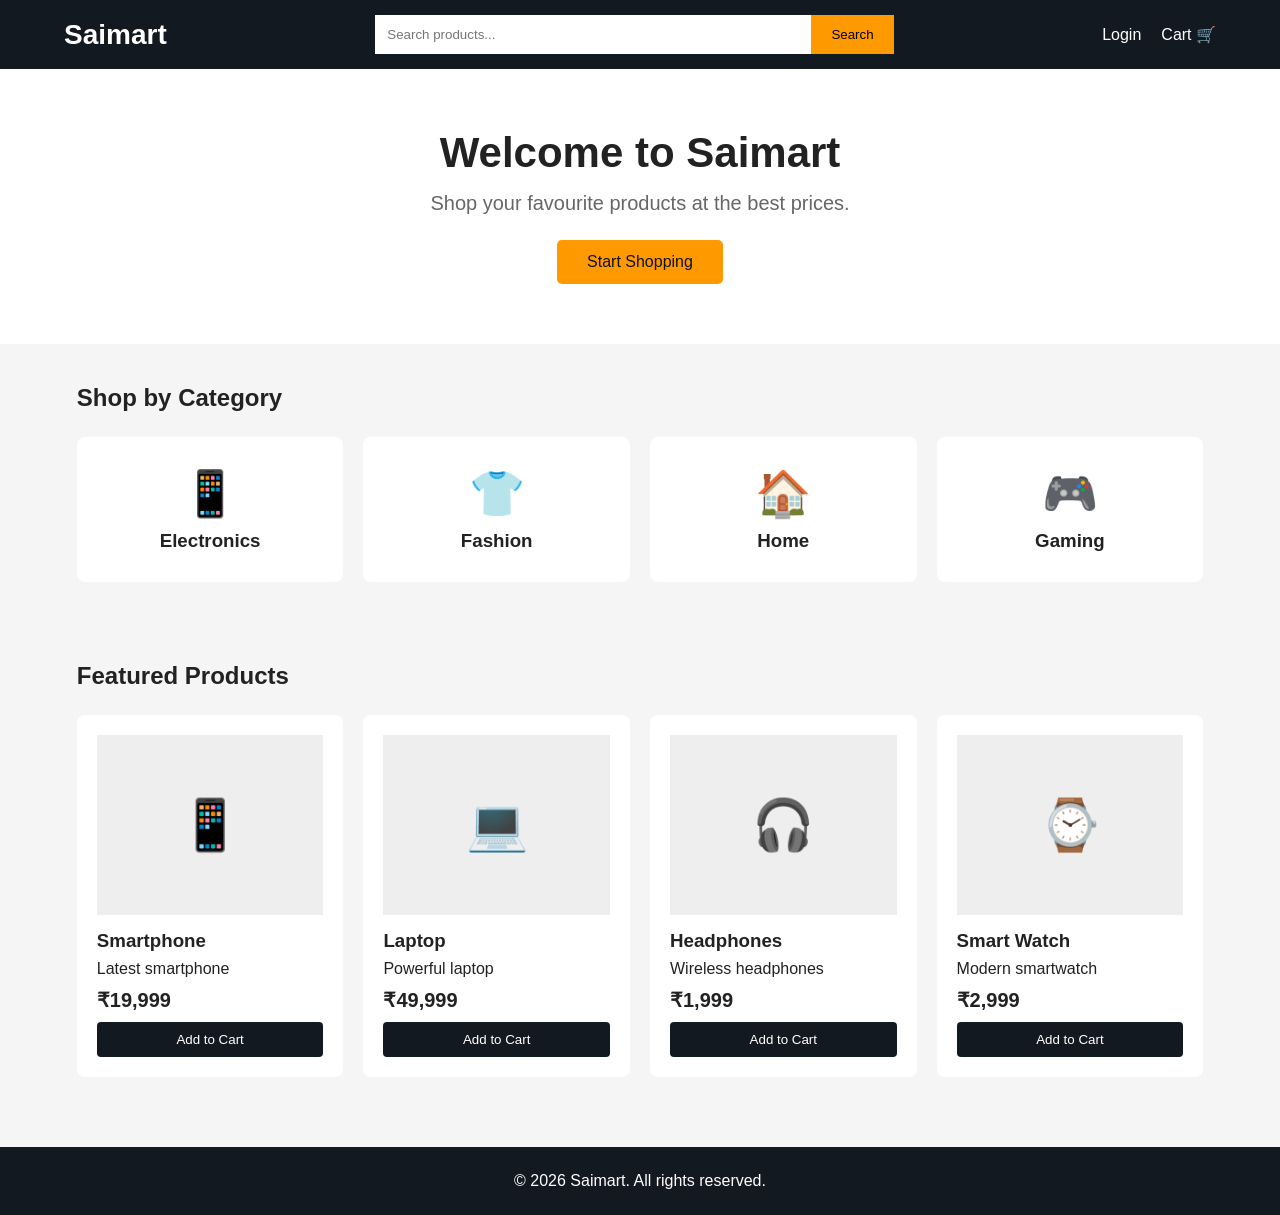
==== src/main/resources/templates/index.html @ 986db718 "Initial Saimart e-commerce project" ====
<!DOCTYPE html>
<html lang="en">
<head>
    <meta charset="UTF-8">
    <meta name="viewport" content="width=device-width, initial-scale=1.0">

    <title>Saimart - Online Shopping</title>

    <style>
        * {
            margin: 0;
            padding: 0;
            box-sizing: border-box;
            font-family: Arial, sans-serif;
        }

        body {
            background: #f5f5f5;
            color: #222;
        }

        /* Navbar */
        .navbar {
            background: #131921;
            color: white;
            padding: 15px 5%;
            display: flex;
            align-items: center;
            justify-content: space-between;
        }

        .logo {
            font-size: 28px;
            font-weight: bold;
        }

        .search {
            width: 45%;
            display: flex;
        }

        .search input {
            width: 100%;
            padding: 12px;
            border: none;
            outline: none;
        }

        .search button {
            padding: 12px 20px;
            border: none;
            cursor: pointer;
            background: #ff9900;
        }

        .nav-links {
            display: flex;
            gap: 20px;
            align-items: center;
        }

        .nav-links a {
            color: white;
            text-decoration: none;
        }

        /* Hero */
        .hero {
            background: white;
            padding: 60px 8%;
            text-align: center;
        }

        .hero h1 {
            font-size: 42px;
            margin-bottom: 15px;
        }

        .hero p {
            font-size: 20px;
            color: #666;
            margin-bottom: 25px;
        }

        .shop-btn {
            background: #ff9900;
            color: #111;
            padding: 13px 30px;
            border: none;
            border-radius: 5px;
            font-size: 16px;
            cursor: pointer;
        }

        /* Categories */
        .section {
            padding: 40px 6%;
        }

        .section h2 {
            margin-bottom: 25px;
        }

        .categories {
            display: grid;
            grid-template-columns: repeat(4, 1fr);
            gap: 20px;
        }

        .category {
            background: white;
            padding: 30px;
            text-align: center;
            border-radius: 8px;
            cursor: pointer;
        }

        .category:hover {
            transform: translateY(-3px);
        }

        .category h3 {
            margin-top: 10px;
        }

        /* Products */
        .products {
            display: grid;
            grid-template-columns: repeat(4, 1fr);
            gap: 20px;
        }

        .product {
            background: white;
            padding: 20px;
            border-radius: 8px;
        }

        .product-image {
            height: 180px;
            background: #eee;
            display: flex;
            align-items: center;
            justify-content: center;
            font-size: 50px;
            margin-bottom: 15px;
        }

        .product h3 {
            margin-bottom: 8px;
        }

        .price {
            font-size: 20px;
            font-weight: bold;
            margin: 10px 0;
        }

        .add-cart {
            width: 100%;
            padding: 10px;
            background: #131921;
            color: white;
            border: none;
            cursor: pointer;
            border-radius: 4px;
        }

        /* Footer */
        footer {
            background: #131921;
            color: white;
            text-align: center;
            padding: 25px;
            margin-top: 30px;
        }

        @media (max-width: 800px) {
            .categories,
            .products {
                grid-template-columns: repeat(2, 1fr);
            }

            .search {
                width: 35%;
            }
        }
    </style>
</head>

<body>

    <nav class="navbar">

        <div class="logo">
            Saimart
        </div>

        <div class="search">
            <input type="text" placeholder="Search products...">
            <button>Search</button>
        </div>

        <div class="nav-links">
            <a href="#">Login</a>
            <a href="#">Cart 🛒</a>
        </div>

    </nav>


    <section class="hero">

        <h1>Welcome to Saimart</h1>

        <p>
            Shop your favourite products at the best prices.
        </p>

        <button class="shop-btn">
            Start Shopping
        </button>

    </section>


    <section class="section">

        <h2>Shop by Category</h2>

        <div class="categories">

            <div class="category">
                <div style="font-size:45px;">📱</div>
                <h3>Electronics</h3>
            </div>

            <div class="category">
                <div style="font-size:45px;">👕</div>
                <h3>Fashion</h3>
            </div>

            <div class="category">
                <div style="font-size:45px;">🏠</div>
                <h3>Home</h3>
            </div>

            <div class="category">
                <div style="font-size:45px;">🎮</div>
                <h3>Gaming</h3>
            </div>

        </div>

    </section>


    <section class="section">

        <h2>Featured Products</h2>

        <div class="products">

            <div class="product">

                <div class="product-image">
                    📱
                </div>

                <h3>Smartphone</h3>

                <p>Latest smartphone</p>

                <div class="price">
                    ₹19,999
                </div>

                <button class="add-cart">
                    Add to Cart
                </button>

            </div>


            <div class="product">

                <div class="product-image">
                    💻
                </div>

                <h3>Laptop</h3>

                <p>Powerful laptop</p>

                <div class="price">
                    ₹49,999
                </div>

                <button class="add-cart">
                    Add to Cart
                </button>

            </div>


            <div class="product">

                <div class="product-image">
                    🎧
                </div>

                <h3>Headphones</h3>

                <p>Wireless headphones</p>

                <div class="price">
                    ₹1,999
                </div>

                <button class="add-cart">
                    Add to Cart
                </button>

            </div>


            <div class="product">

                <div class="product-image">
                    ⌚
                </div>

                <h3>Smart Watch</h3>

                <p>Modern smartwatch</p>

                <div class="price">
                    ₹2,999
                </div>

                <button class="add-cart">
                    Add to Cart
                </button>

            </div>

        </div>

    </section>


    <footer>

        <p>© 2026 Saimart. All rights reserved.</p>

    </footer>

</body>
</html>
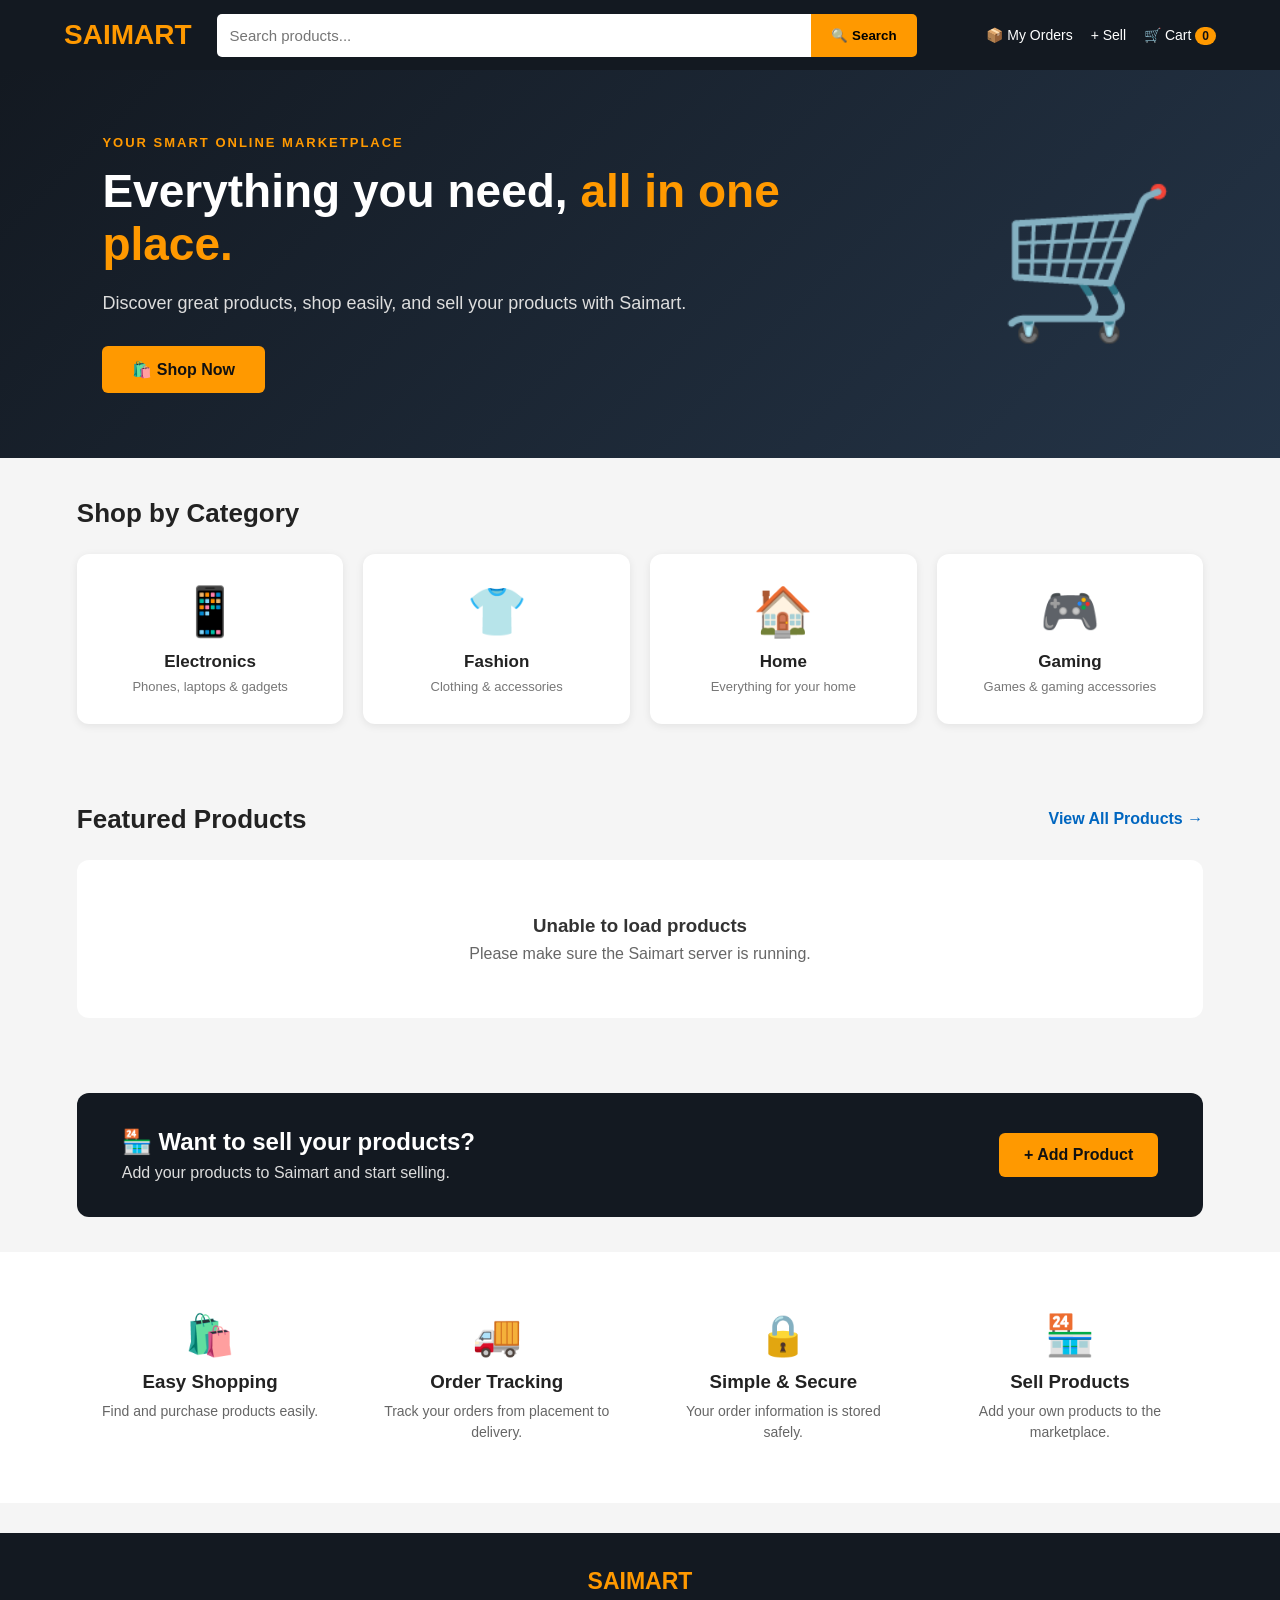
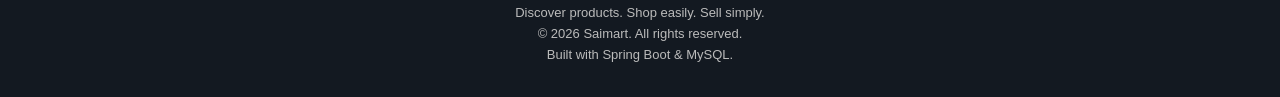
==== commit 49ad5545: "Complete Saimart ecommerce features" ====
--- a/src/main/resources/templates/index.html
+++ b/src/main/resources/templates/index.html
@@ -1,12 +1,15 @@
 <!DOCTYPE html>
 <html lang="en">
+
 <head>
+
     <meta charset="UTF-8">
     <meta name="viewport" content="width=device-width, initial-scale=1.0">
 
     <title>Saimart - Online Shopping</title>
 
     <style>
+
         * {
             margin: 0;
             padding: 0;
@@ -19,87 +22,187 @@
             color: #222;
         }
 
-        /* Navbar */
+
+        /* =========================
+           NAVBAR
+        ========================= */
+
         .navbar {
             background: #131921;
             color: white;
-            padding: 15px 5%;
+            min-height: 70px;
+            padding: 12px 5%;
+            display: flex;
+            align-items: center;
+            gap: 25px;
+        }
+
+        .logo {
+            font-size: 28px;
+            font-weight: bold;
+            color: #ff9900;
+            white-space: nowrap;
+        }
+
+        .search {
+            flex: 1;
+            display: flex;
+            max-width: 700px;
+        }
+
+        .search input {
+            flex: 1;
+            padding: 13px;
+            border: none;
+            outline: none;
+            font-size: 15px;
+            border-radius: 5px 0 0 5px;
+        }
+
+        .search button {
+            padding: 13px 20px;
+            border: none;
+            background: #ff9900;
+            cursor: pointer;
+            font-weight: bold;
+            border-radius: 0 5px 5px 0;
+        }
+
+        .search button:hover {
+            background: #e68a00;
+        }
+
+        .nav-links {
+            display: flex;
+            gap: 18px;
+            align-items: center;
+            margin-left: auto;
+        }
+
+        .nav-links a {
+            color: white;
+            text-decoration: none;
+            font-size: 14px;
+            white-space: nowrap;
+        }
+
+        .nav-links a:hover {
+            color: #ff9900;
+        }
+
+        .cart-count {
+            background: #ff9900;
+            color: #111;
+            border-radius: 20px;
+            padding: 2px 7px;
+            font-size: 12px;
+            font-weight: bold;
+        }
+
+
+        /* =========================
+           HERO
+        ========================= */
+
+        .hero {
+            background: linear-gradient(135deg, #131921, #243447);
+            color: white;
+            padding: 65px 8%;
+        }
+
+        .hero-content {
+            max-width: 1150px;
+            margin: auto;
+
             display: flex;
             align-items: center;
             justify-content: space-between;
-        }
-
-        .logo {
-            font-size: 28px;
+
+            gap: 40px;
+        }
+
+        .hero-text-content {
+            max-width: 680px;
+        }
+
+        .hero-small {
+            color: #ff9900;
+            font-size: 13px;
             font-weight: bold;
-        }
-
-        .search {
-            width: 45%;
-            display: flex;
-        }
-
-        .search input {
-            width: 100%;
-            padding: 12px;
-            border: none;
-            outline: none;
-        }
-
-        .search button {
-            padding: 12px 20px;
-            border: none;
-            cursor: pointer;
-            background: #ff9900;
-        }
-
-        .nav-links {
-            display: flex;
-            gap: 20px;
-            align-items: center;
-        }
-
-        .nav-links a {
-            color: white;
-            text-decoration: none;
-        }
-
-        /* Hero */
-        .hero {
-            background: white;
-            padding: 60px 8%;
-            text-align: center;
+            letter-spacing: 2px;
+            margin-bottom: 15px;
         }
 
         .hero h1 {
-            font-size: 42px;
-            margin-bottom: 15px;
-        }
-
-        .hero p {
-            font-size: 20px;
-            color: #666;
-            margin-bottom: 25px;
+            font-size: 46px;
+            line-height: 1.15;
+            margin-bottom: 18px;
+        }
+
+        .hero h1 span {
+            color: #ff9900;
+        }
+
+        .hero-description {
+            color: #ddd;
+            font-size: 18px;
+            line-height: 1.6;
+            margin-bottom: 28px;
         }
 
         .shop-btn {
             background: #ff9900;
             color: #111;
-            padding: 13px 30px;
+            padding: 14px 30px;
             border: none;
-            border-radius: 5px;
+            border-radius: 6px;
             font-size: 16px;
+            font-weight: bold;
             cursor: pointer;
         }
 
-        /* Categories */
+        .shop-btn:hover {
+            background: #e68a00;
+        }
+
+        .hero-icon {
+            font-size: 145px;
+        }
+
+
+        /* =========================
+           GENERAL SECTION
+        ========================= */
+
         .section {
             padding: 40px 6%;
         }
 
-        .section h2 {
+        .section-title {
+            display: flex;
+            justify-content: space-between;
+            align-items: center;
             margin-bottom: 25px;
         }
+
+        .section-title h2 {
+            font-size: 26px;
+        }
+
+        .section-title a {
+            color: #0066c0;
+            text-decoration: none;
+            font-weight: bold;
+        }
+
+        .section-title a:hover {
+            text-decoration: underline;
+        }
+
+
+        /* =========================
+           CATEGORIES
+        ========================= */
 
         .categories {
             display: grid;
@@ -109,251 +212,1380 @@
 
         .category {
             background: white;
-            padding: 30px;
+            padding: 30px 20px;
             text-align: center;
-            border-radius: 8px;
+            border-radius: 12px;
             cursor: pointer;
+
+            box-shadow: 0 2px 8px rgba(0,0,0,0.08);
+
+            transition: 0.2s;
         }
 
         .category:hover {
-            transform: translateY(-3px);
+            transform: translateY(-5px);
+            box-shadow: 0 6px 15px rgba(0,0,0,0.12);
+        }
+
+        .category-icon {
+            font-size: 48px;
+            margin-bottom: 12px;
         }
 
         .category h3 {
-            margin-top: 10px;
-        }
-
-        /* Products */
+            font-size: 17px;
+        }
+
+        .category p {
+            color: #777;
+            font-size: 13px;
+            margin-top: 7px;
+        }
+
+
+        /* =========================
+           PRODUCTS
+        ========================= */
+
         .products {
             display: grid;
             grid-template-columns: repeat(4, 1fr);
-            gap: 20px;
+            gap: 22px;
         }
 
         .product {
             background: white;
-            padding: 20px;
+            padding: 15px;
+            border-radius: 12px;
+
+            box-shadow: 0 2px 8px rgba(0,0,0,0.08);
+
+            transition: 0.2s;
+        }
+
+        .product:hover {
+            transform: translateY(-5px);
+            box-shadow: 0 6px 16px rgba(0,0,0,0.12);
+        }
+
+        .product-image {
+            width: 100%;
+            height: 190px;
+
+            background: #f0f0f0;
+
             border-radius: 8px;
-        }
-
-        .product-image {
-            height: 180px;
-            background: #eee;
+
             display: flex;
             align-items: center;
             justify-content: center;
-            font-size: 50px;
+
+            overflow: hidden;
+
             margin-bottom: 15px;
         }
 
+        .product-image img {
+            width: 100%;
+            height: 100%;
+            object-fit: cover;
+        }
+
+        .product-emoji {
+            font-size: 60px;
+        }
+
         .product h3 {
+            font-size: 18px;
             margin-bottom: 8px;
         }
 
+        .description {
+            color: #666;
+            font-size: 14px;
+
+            min-height: 40px;
+
+            line-height: 1.4;
+        }
+
         .price {
-            font-size: 20px;
+            font-size: 21px;
             font-weight: bold;
-            margin: 10px 0;
-        }
-
-        .add-cart {
-            width: 100%;
-            padding: 10px;
+
+            margin: 12px 0;
+        }
+
+        .stock {
+            color: #16821b;
+            font-size: 13px;
+            margin-bottom: 10px;
+        }
+
+        .out-stock {
+            color: #c62828;
+        }
+
+
+        /* PRODUCT BUTTONS */
+
+        .product-buttons {
+            display: flex;
+            gap: 8px;
+        }
+
+        .view-product {
+            flex: 1;
+
+            padding: 11px;
+
+            background: white;
+            color: #131921;
+
+            border: 1px solid #131921;
+
+            cursor: pointer;
+
+            border-radius: 5px;
+
+            font-weight: bold;
+        }
+
+        .view-product:hover {
             background: #131921;
             color: white;
+        }
+
+        .add-cart {
+            flex: 1;
+
+            padding: 11px;
+
+            background: #131921;
+            color: white;
+
             border: none;
+
             cursor: pointer;
-            border-radius: 4px;
-        }
-
-        /* Footer */
+
+            border-radius: 5px;
+
+            font-weight: bold;
+        }
+
+        .add-cart:hover {
+            background: #ff9900;
+            color: #111;
+        }
+
+        .add-cart:disabled {
+            background: #aaa;
+            color: white;
+            cursor: not-allowed;
+        }
+
+
+        /* =========================
+           EMPTY / LOADING
+        ========================= */
+
+        .empty {
+            text-align: center;
+
+            padding: 55px;
+
+            background: white;
+
+            border-radius: 12px;
+
+            color: #666;
+
+            grid-column: 1 / -1;
+        }
+
+        .empty h3 {
+            margin-bottom: 8px;
+            color: #333;
+        }
+
+
+        /* =========================
+           FEATURES
+        ========================= */
+
+        .features-section {
+            padding: 40px 6%;
+
+            display: grid;
+            grid-template-columns: repeat(4, 1fr);
+
+            gap: 20px;
+
+            background: white;
+
+            margin-top: 10px;
+        }
+
+        .feature {
+            text-align: center;
+            padding: 20px 15px;
+        }
+
+        .feature-icon {
+            font-size: 40px;
+            margin-bottom: 12px;
+        }
+
+        .feature h3 {
+            margin-bottom: 8px;
+        }
+
+        .feature p {
+            color: #666;
+            font-size: 14px;
+            line-height: 1.5;
+        }
+
+
+        /* =========================
+           SELL BANNER
+        ========================= */
+
+        .sell-banner {
+            margin: 35px 6%;
+
+            background: #131921;
+
+            color: white;
+
+            border-radius: 12px;
+
+            padding: 35px 45px;
+
+            display: flex;
+
+            align-items: center;
+
+            justify-content: space-between;
+
+            gap: 20px;
+        }
+
+        .sell-banner h2 {
+            margin-bottom: 8px;
+        }
+
+        .sell-banner p {
+            color: #ddd;
+        }
+
+        .sell-button {
+            background: #ff9900;
+
+            color: #111;
+
+            text-decoration: none;
+
+            padding: 13px 25px;
+
+            border-radius: 6px;
+
+            font-weight: bold;
+
+            white-space: nowrap;
+        }
+
+        .sell-button:hover {
+            background: #e68a00;
+        }
+
+
+        /* =========================
+           FOOTER
+        ========================= */
+
         footer {
             background: #131921;
+
             color: white;
+
             text-align: center;
-            padding: 25px;
+
+            padding: 35px;
+
             margin-top: 30px;
         }
 
-        @media (max-width: 800px) {
+        footer .footer-logo {
+            color: #ff9900;
+
+            font-size: 23px;
+
+            font-weight: bold;
+
+            margin-bottom: 10px;
+        }
+
+        footer p {
+            color: #bbb;
+
+            font-size: 13px;
+
+            margin-top: 6px;
+        }
+
+
+        /* =========================
+           RESPONSIVE
+        ========================= */
+
+        @media (max-width: 1000px) {
+
+            .navbar {
+                flex-wrap: wrap;
+            }
+
+            .search {
+                order: 3;
+
+                flex-basis: 100%;
+
+                max-width: none;
+            }
+
             .categories,
             .products {
                 grid-template-columns: repeat(2, 1fr);
             }
 
-            .search {
-                width: 35%;
-            }
-        }
+            .features-section {
+                grid-template-columns: repeat(2, 1fr);
+            }
+
+            .hero-content {
+                text-align: center;
+                flex-direction: column;
+            }
+
+            .hero-text-content {
+                max-width: 800px;
+            }
+
+        }
+
+
+        @media (max-width: 600px) {
+
+            .navbar {
+                padding: 12px 4%;
+            }
+
+            .logo {
+                font-size: 24px;
+            }
+
+            .nav-links {
+                width: 100%;
+
+                justify-content: center;
+
+                gap: 12px;
+            }
+
+            .nav-links a {
+                font-size: 12px;
+            }
+
+            .hero {
+                padding: 45px 6%;
+            }
+
+            .hero h1 {
+                font-size: 32px;
+            }
+
+            .hero-description {
+                font-size: 15px;
+            }
+
+            .hero-icon {
+                font-size: 80px;
+            }
+
+            .categories,
+            .products,
+            .features-section {
+                grid-template-columns: 1fr;
+            }
+
+            .product-buttons {
+                flex-direction: column;
+            }
+
+            .sell-banner {
+                margin: 25px 4%;
+
+                padding: 28px 20px;
+
+                flex-direction: column;
+
+                text-align: center;
+            }
+
+        }
+
     </style>
+
 </head>
 
+
 <body>
 
+
+    <!-- =========================
+         NAVBAR
+    ========================== -->
+
     <nav class="navbar">
 
+
         <div class="logo">
-            Saimart
+            SAIMART
         </div>
 
+
         <div class="search">
-            <input type="text" placeholder="Search products...">
-            <button>Search</button>
+
+            <input
+                type="text"
+                id="searchInput"
+                placeholder="Search products..."
+            >
+
+            <button onclick="searchProducts()">
+                🔍 Search
+            </button>
+
         </div>
 
+
         <div class="nav-links">
-            <a href="#">Login</a>
-            <a href="#">Cart 🛒</a>
+
+            <a href="/orders">
+                📦 My Orders
+            </a>
+
+            <a href="/add-product">
+                + Sell
+            </a>
+
+            <a href="/cart">
+                🛒 Cart
+                <span
+                    class="cart-count"
+                    id="cartCount">
+                    0
+                </span>
+            </a>
+
         </div>
 
+
     </nav>
 
 
+
+    <!-- =========================
+         HERO
+    ========================== -->
+
     <section class="hero">
 
-        <h1>Welcome to Saimart</h1>
-
-        <p>
-            Shop your favourite products at the best prices.
-        </p>
-
-        <button class="shop-btn">
-            Start Shopping
-        </button>
+        <div class="hero-content">
+
+
+            <div class="hero-text-content">
+
+                <p class="hero-small">
+                    YOUR SMART ONLINE MARKETPLACE
+                </p>
+
+
+                <h1>
+
+                    Everything you need,
+                    <span>
+                        all in one place.
+                    </span>
+
+                </h1>
+
+
+                <p class="hero-description">
+
+                    Discover great products, shop easily,
+                    and sell your products with Saimart.
+
+                </p>
+
+
+                <button
+                    class="shop-btn"
+                    onclick="scrollToProducts()">
+
+                    🛍️ Shop Now
+
+                </button>
+
+            </div>
+
+
+            <div class="hero-icon">
+                🛒
+            </div>
+
+
+        </div>
 
     </section>
 
 
+
+    <!-- =========================
+         CATEGORIES
+    ========================== -->
+
     <section class="section">
 
-        <h2>Shop by Category</h2>
+
+        <div class="section-title">
+
+            <h2>
+                Shop by Category
+            </h2>
+
+        </div>
+
 
         <div class="categories">
 
-            <div class="category">
-                <div style="font-size:45px;">📱</div>
-                <h3>Electronics</h3>
-            </div>
-
-            <div class="category">
-                <div style="font-size:45px;">👕</div>
-                <h3>Fashion</h3>
-            </div>
-
-            <div class="category">
-                <div style="font-size:45px;">🏠</div>
-                <h3>Home</h3>
-            </div>
-
-            <div class="category">
-                <div style="font-size:45px;">🎮</div>
-                <h3>Gaming</h3>
-            </div>
-
-        </div>
-
-    </section>
-
-
-    <section class="section">
-
-        <h2>Featured Products</h2>
-
-        <div class="products">
-
-            <div class="product">
-
-                <div class="product-image">
+
+            <div
+                class="category"
+                onclick="filterCategory('Electronics')">
+
+                <div class="category-icon">
                     📱
                 </div>
 
-                <h3>Smartphone</h3>
-
-                <p>Latest smartphone</p>
-
-                <div class="price">
-                    ₹19,999
+                <h3>
+                    Electronics
+                </h3>
+
+                <p>
+                    Phones, laptops & gadgets
+                </p>
+
+            </div>
+
+
+
+            <div
+                class="category"
+                onclick="filterCategory('Fashion')">
+
+                <div class="category-icon">
+                    👕
                 </div>
 
-                <button class="add-cart">
-                    Add to Cart
-                </button>
+                <h3>
+                    Fashion
+                </h3>
+
+                <p>
+                    Clothing & accessories
+                </p>
 
             </div>
 
 
-            <div class="product">
-
-                <div class="product-image">
-                    💻
+
+            <div
+                class="category"
+                onclick="filterCategory('Home')">
+
+                <div class="category-icon">
+                    🏠
                 </div>
 
-                <h3>Laptop</h3>
-
-                <p>Powerful laptop</p>
-
-                <div class="price">
-                    ₹49,999
+                <h3>
+                    Home
+                </h3>
+
+                <p>
+                    Everything for your home
+                </p>
+
+            </div>
+
+
+
+            <div
+                class="category"
+                onclick="filterCategory('Gaming')">
+
+                <div class="category-icon">
+                    🎮
                 </div>
 
-                <button class="add-cart">
-                    Add to Cart
-                </button>
+                <h3>
+                    Gaming
+                </h3>
+
+                <p>
+                    Games & gaming accessories
+                </p>
 
             </div>
 
 
-            <div class="product">
-
-                <div class="product-image">
-                    🎧
-                </div>
-
-                <h3>Headphones</h3>
-
-                <p>Wireless headphones</p>
-
-                <div class="price">
-                    ₹1,999
-                </div>
-
-                <button class="add-cart">
-                    Add to Cart
-                </button>
+        </div>
+
+    </section>
+
+
+
+    <!-- =========================
+         PRODUCTS
+    ========================== -->
+
+    <section
+        class="section"
+        id="productsSection">
+
+
+        <div class="section-title">
+
+            <h2>
+                Featured Products
+            </h2>
+
+            <a href="/products">
+                View All Products →
+            </a>
+
+        </div>
+
+
+        <div
+            class="products"
+            id="productsContainer">
+
+            <div class="empty">
+
+                <h3>
+                    Loading products...
+                </h3>
+
+                <p>
+                    Please wait...
+                </p>
 
             </div>
 
-
-            <div class="product">
-
-                <div class="product-image">
-                    ⌚
-                </div>
-
-                <h3>Smart Watch</h3>
-
-                <p>Modern smartwatch</p>
-
-                <div class="price">
-                    ₹2,999
-                </div>
-
-                <button class="add-cart">
-                    Add to Cart
-                </button>
-
+        </div>
+
+
+    </section>
+
+
+
+    <!-- =========================
+         SELL BANNER
+    ========================== -->
+
+    <section class="sell-banner">
+
+
+        <div>
+
+            <h2>
+                🏪 Want to sell your products?
+            </h2>
+
+            <p>
+                Add your products to Saimart and start selling.
+            </p>
+
+        </div>
+
+
+        <a
+            href="/add-product"
+            class="sell-button">
+
+            + Add Product
+
+        </a>
+
+
+    </section>
+
+
+
+    <!-- =========================
+         FEATURES
+    ========================== -->
+
+    <section class="features-section">
+
+
+        <div class="feature">
+
+            <div class="feature-icon">
+                🛍️
             </div>
 
+            <h3>
+                Easy Shopping
+            </h3>
+
+            <p>
+                Find and purchase products easily.
+            </p>
+
         </div>
 
+
+
+        <div class="feature">
+
+            <div class="feature-icon">
+                🚚
+            </div>
+
+            <h3>
+                Order Tracking
+            </h3>
+
+            <p>
+                Track your orders from placement to delivery.
+            </p>
+
+        </div>
+
+
+
+        <div class="feature">
+
+            <div class="feature-icon">
+                🔒
+            </div>
+
+            <h3>
+                Simple & Secure
+            </h3>
+
+            <p>
+                Your order information is stored safely.
+            </p>
+
+        </div>
+
+
+
+        <div class="feature">
+
+            <div class="feature-icon">
+                🏪
+            </div>
+
+            <h3>
+                Sell Products
+            </h3>
+
+            <p>
+                Add your own products to the marketplace.
+            </p>
+
+        </div>
+
+
     </section>
 
 
+
+    <!-- =========================
+         FOOTER
+    ========================== -->
+
     <footer>
 
-        <p>© 2026 Saimart. All rights reserved.</p>
+        <div class="footer-logo">
+            SAIMART
+        </div>
+
+        <p>
+            Discover products. Shop easily. Sell simply.
+        </p>
+
+        <p>
+            © 2026 Saimart. All rights reserved.
+        </p>
+
+        <p>
+            Built with Spring Boot & MySQL.
+        </p>
 
     </footer>
 
+
+
+    <!-- =========================
+         JAVASCRIPT
+    ========================== -->
+
+    <script>
+
+
+        let allProducts = [];
+
+
+        let cart =
+            JSON.parse(
+                localStorage.getItem("saimartCart")
+            ) || [];
+
+
+        updateCartCount();
+
+
+
+        /* =========================
+           LOAD PRODUCTS
+        ========================== */
+
+        async function loadProducts() {
+
+
+            const container =
+                document.getElementById(
+                    "productsContainer"
+                );
+
+
+            try {
+
+
+                const response =
+                    await fetch("/api/products");
+
+
+                if (!response.ok) {
+
+                    throw new Error(
+                        "Unable to load products"
+                    );
+
+                }
+
+
+                allProducts =
+                    await response.json();
+
+
+                displayProducts(
+                    allProducts
+                );
+
+
+            } catch (error) {
+
+
+                console.error(error);
+
+
+                container.innerHTML = `
+
+                    <div class="empty">
+
+                        <h3>
+                            Unable to load products
+                        </h3>
+
+                        <p>
+                            Please make sure the
+                            Saimart server is running.
+                        </p>
+
+                    </div>
+
+                `;
+
+            }
+
+        }
+
+
+
+        /* =========================
+           DISPLAY PRODUCTS
+        ========================== */
+
+        function displayProducts(products) {
+
+
+            const container =
+                document.getElementById(
+                    "productsContainer"
+                );
+
+
+            if (
+                !products ||
+                products.length === 0
+            ) {
+
+
+                container.innerHTML = `
+
+                    <div class="empty">
+
+                        <h3>
+                            No products available
+                        </h3>
+
+                        <p>
+                            Products added to Saimart
+                            will appear here.
+                        </p>
+
+                    </div>
+
+                `;
+
+
+                return;
+
+            }
+
+
+            container.innerHTML = "";
+
+
+            /*
+             * Show up to 8 products on Home.
+             * View All Products opens the complete catalogue.
+             */
+
+            const homeProducts =
+                products.slice(0, 8);
+
+
+            homeProducts.forEach(product => {
+
+
+                const card =
+                    document.createElement("div");
+
+
+                card.className = "product";
+
+
+                let imageHTML;
+
+
+                if (product.imageUrl) {
+
+
+                    imageHTML = `
+
+                        <img
+                            src="${product.imageUrl}"
+                            alt="${escapeHTML(product.name)}"
+
+                            onerror="
+                                this.style.display='none';
+                                this.nextElementSibling.style.display='block';
+                            "
+                        >
+
+                        <span
+                            class="product-emoji"
+                            style="display:none">
+
+                            🛍️
+
+                        </span>
+
+                    `;
+
+
+                } else {
+
+
+                    imageHTML = `
+
+                        <span class="product-emoji">
+                            🛍️
+                        </span>
+
+                    `;
+
+                }
+
+
+
+                const stockHTML =
+                    product.stock > 0
+
+                    ?
+
+                    `
+                        <div class="stock">
+                            ✓ In Stock
+                        </div>
+                    `
+
+                    :
+
+                    `
+                        <div class="stock out-stock">
+                            ✕ Out of Stock
+                        </div>
+                    `;
+
+
+
+                card.innerHTML = `
+
+
+                    <div class="product-image">
+
+                        ${imageHTML}
+
+                    </div>
+
+
+                    <h3>
+
+                        ${escapeHTML(
+                            product.name
+                        )}
+
+                    </h3>
+
+
+                    <p class="description">
+
+                        ${escapeHTML(
+                            product.description ||
+                            "No description available"
+                        )}
+
+                    </p>
+
+
+                    <div class="price">
+
+                        ₹${Number(
+                            product.price
+                        ).toLocaleString("en-IN")}
+
+                    </div>
+
+
+                    ${stockHTML}
+
+
+                    <div class="product-buttons">
+
+
+                        <button
+                            class="view-product"
+                            onclick="viewProduct(${product.id})">
+
+                            View
+
+                        </button>
+
+
+                        <button
+                            class="add-cart"
+
+                            onclick='addToCart(${JSON.stringify(product)})'
+
+                            ${product.stock <= 0
+                                ? "disabled"
+                                : ""}>
+
+                            Add to Cart
+
+                        </button>
+
+
+                    </div>
+
+
+                `;
+
+
+                container.appendChild(card);
+
+            });
+
+        }
+
+
+
+        /* =========================
+           SEARCH
+        ========================== */
+
+        function searchProducts() {
+
+
+            const query =
+                document
+                    .getElementById("searchInput")
+                    .value
+                    .toLowerCase()
+                    .trim();
+
+
+            if (!query) {
+
+                displayProducts(
+                    allProducts
+                );
+
+                scrollToProducts();
+
+                return;
+
+            }
+
+
+            const filtered =
+                allProducts.filter(
+                    product =>
+
+                        (product.name || "")
+                            .toLowerCase()
+                            .includes(query)
+
+                        ||
+
+                        (product.description || "")
+                            .toLowerCase()
+                            .includes(query)
+
+                        ||
+
+                        (product.category || "")
+                            .toLowerCase()
+                            .includes(query)
+
+                );
+
+
+            displayProducts(
+                filtered
+            );
+
+
+            scrollToProducts();
+
+        }
+
+
+
+        /* =========================
+           CATEGORY FILTER
+        ========================== */
+
+        function filterCategory(category) {
+
+
+            const filtered =
+                allProducts.filter(
+                    product =>
+                        product.category === category
+                );
+
+
+            displayProducts(
+                filtered
+            );
+
+
+            scrollToProducts();
+
+        }
+
+
+
+        /* =========================
+           VIEW PRODUCT
+        ========================== */
+
+        function viewProduct(id) {
+
+
+            window.location.href =
+                "/product-details?id=" + id;
+
+        }
+
+
+
+        /* =========================
+           ADD TO CART
+        ========================== */
+
+        function addToCart(product) {
+
+
+            const existing =
+                cart.find(
+                    item =>
+                        item.id === product.id
+                );
+
+
+            if (existing) {
+
+                existing.quantity++;
+
+            } else {
+
+
+                cart.push({
+
+                    ...product,
+
+                    quantity: 1
+
+                });
+
+            }
+
+
+            localStorage.setItem(
+                "saimartCart",
+                JSON.stringify(cart)
+            );
+
+
+            updateCartCount();
+
+
+            alert(
+                "Product added to cart!"
+            );
+
+        }
+
+
+
+        /* =========================
+           CART COUNT
+        ========================== */
+
+        function updateCartCount() {
+
+
+            const count =
+                cart.reduce(
+                    (total, item) =>
+                        total + item.quantity,
+                    0
+                );
+
+
+            document
+                .getElementById("cartCount")
+                .innerText = count;
+
+        }
+
+
+
+        /* =========================
+           SCROLL TO PRODUCTS
+        ========================== */
+
+        function scrollToProducts() {
+
+
+            document
+                .getElementById(
+                    "productsSection"
+                )
+                .scrollIntoView({
+
+                    behavior: "smooth"
+
+                });
+
+        }
+
+
+
+        /* =========================
+           SECURITY / HTML ESCAPE
+        ========================== */
+
+        function escapeHTML(value) {
+
+
+            const div =
+                document.createElement("div");
+
+
+            div.textContent =
+                value || "";
+
+
+            return div.innerHTML;
+
+        }
+
+
+
+        /* =========================
+           ENTER SEARCH
+        ========================== */
+
+        document
+            .getElementById("searchInput")
+            .addEventListener(
+                "keyup",
+                function(event) {
+
+                    if (
+                        event.key === "Enter"
+                    ) {
+
+                        searchProducts();
+
+                    }
+
+                }
+            );
+
+
+
+        /* =========================
+           START
+        ========================== */
+
+        loadProducts();
+
+
+    </script>
+
+
 </body>
+
 </html>
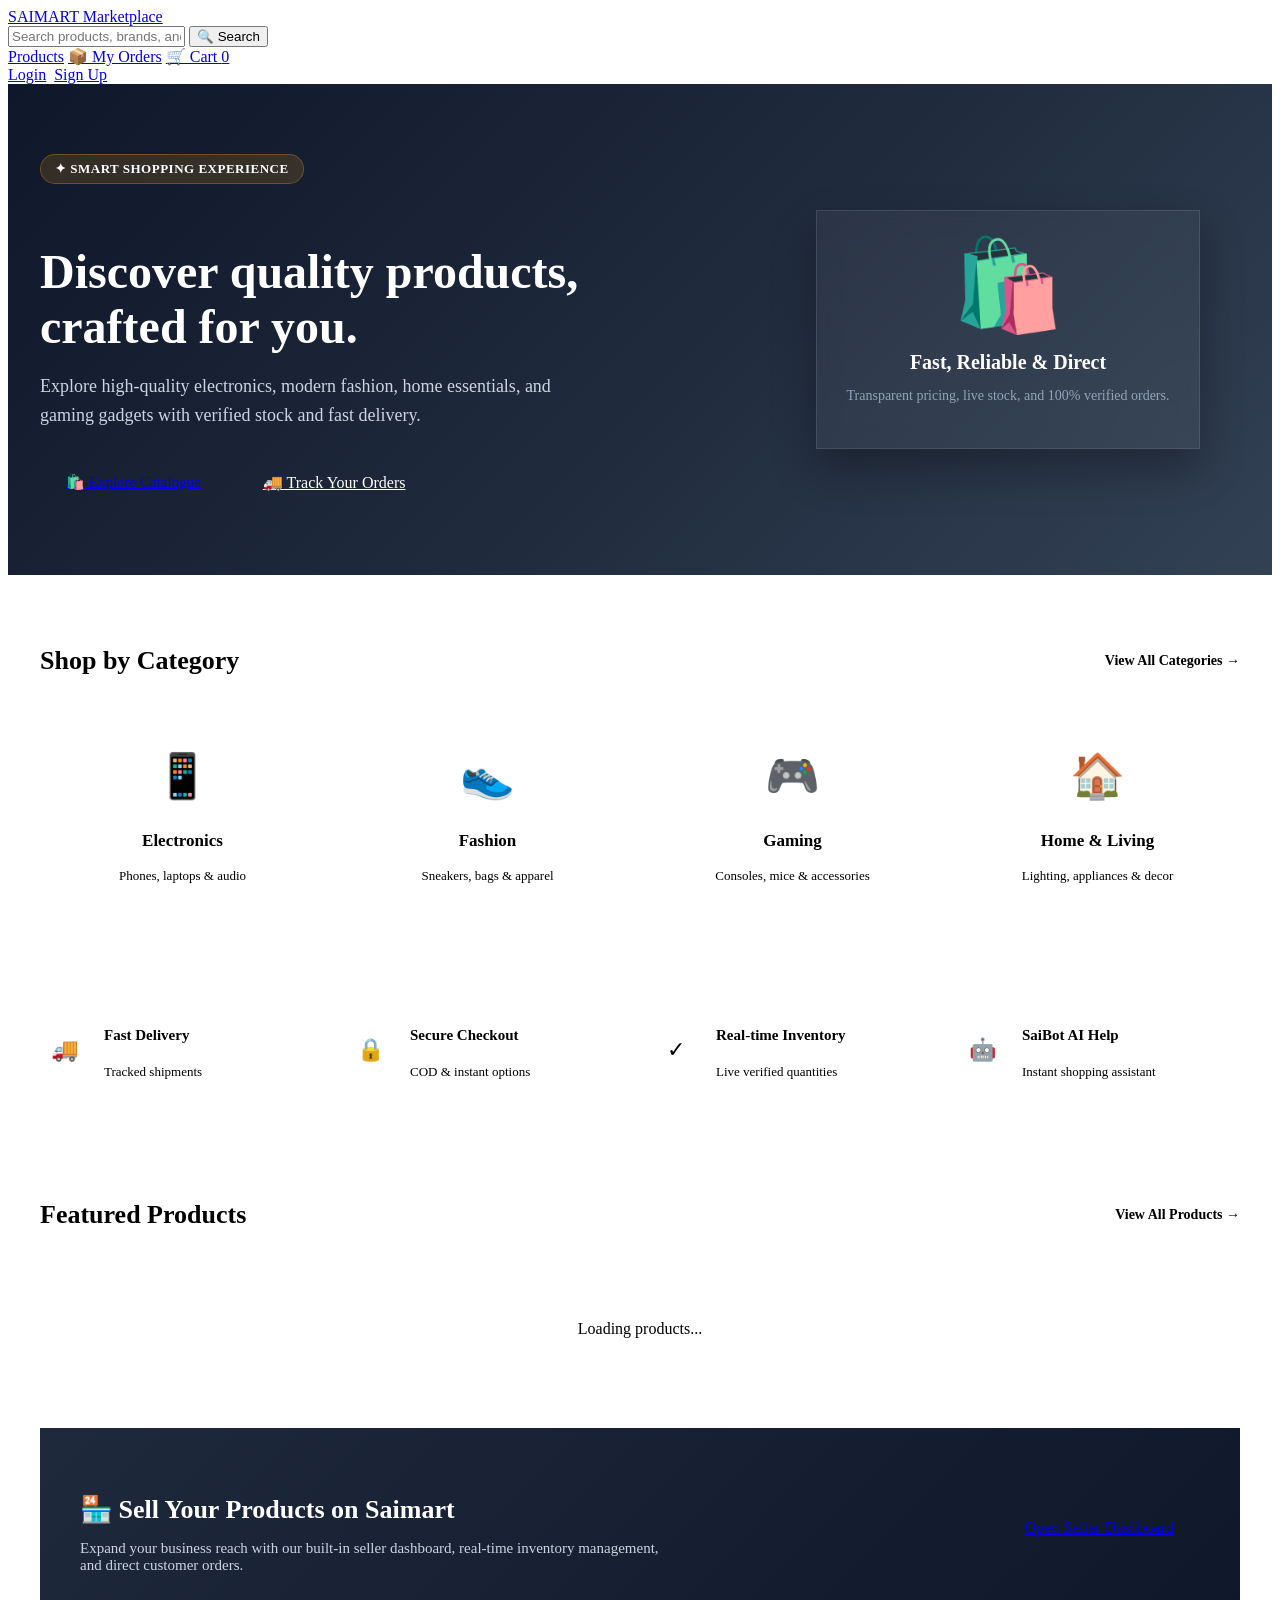
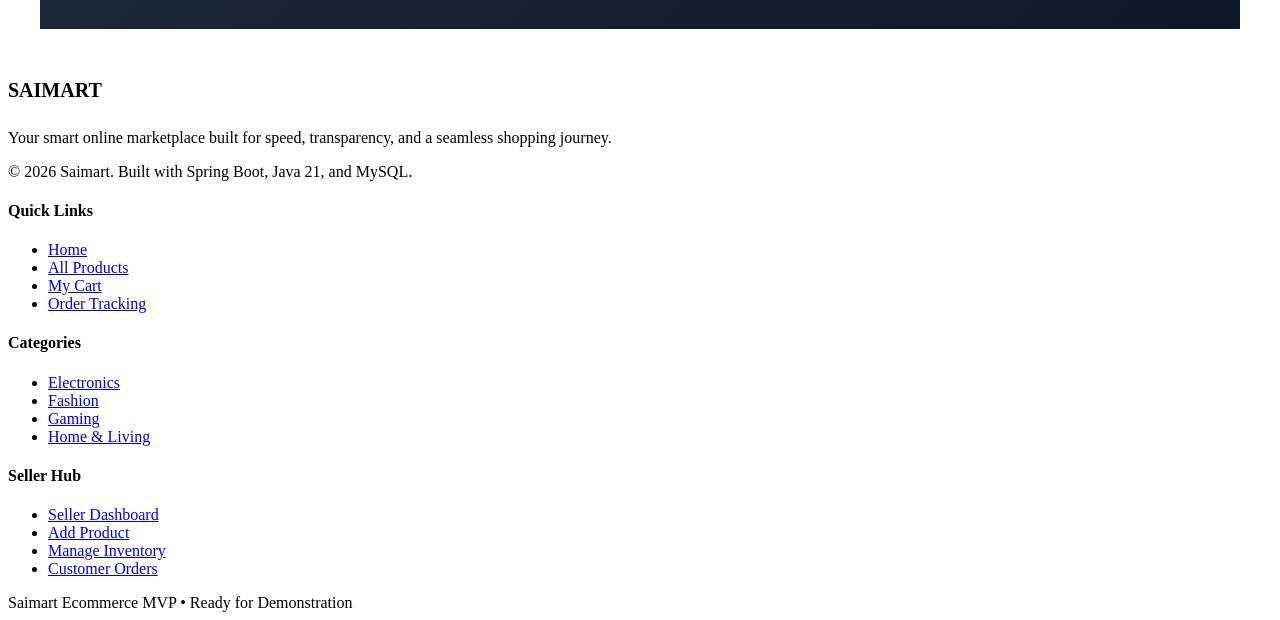
==== commit ddada93f: "Add chatbot and improve Saimart storefront UI" ====
--- a/src/main/resources/templates/index.html
+++ b/src/main/resources/templates/index.html
@@ -1,1591 +1,685 @@
 <!DOCTYPE html>
 <html lang="en">
-
 <head>
-
     <meta charset="UTF-8">
     <meta name="viewport" content="width=device-width, initial-scale=1.0">
-
-    <title>Saimart - Online Shopping</title>
-
+    <title>Saimart — Modern Online Marketplace</title>
+    <link rel="stylesheet" href="/css/saimart.css">
     <style>
-
-        * {
-            margin: 0;
-            padding: 0;
-            box-sizing: border-box;
-            font-family: Arial, sans-serif;
-        }
-
-        body {
-            background: #f5f5f5;
-            color: #222;
-        }
-
-
-        /* =========================
-           NAVBAR
-        ========================= */
-
-        .navbar {
-            background: #131921;
+        /* Hero Section */
+        .hero-banner {
+            background: linear-gradient(135deg, #0f172a 0%, #1e293b 50%, #334155 100%);
             color: white;
-            min-height: 70px;
-            padding: 12px 5%;
-            display: flex;
-            align-items: center;
-            gap: 25px;
-        }
-
-        .logo {
-            font-size: 28px;
-            font-weight: bold;
-            color: #ff9900;
-            white-space: nowrap;
-        }
-
-        .search {
-            flex: 1;
-            display: flex;
-            max-width: 700px;
-        }
-
-        .search input {
-            flex: 1;
-            padding: 13px;
-            border: none;
-            outline: none;
-            font-size: 15px;
-            border-radius: 5px 0 0 5px;
-        }
-
-        .search button {
-            padding: 13px 20px;
-            border: none;
-            background: #ff9900;
-            cursor: pointer;
-            font-weight: bold;
-            border-radius: 0 5px 5px 0;
-        }
-
-        .search button:hover {
-            background: #e68a00;
-        }
-
-        .nav-links {
-            display: flex;
-            gap: 18px;
-            align-items: center;
-            margin-left: auto;
-        }
-
-        .nav-links a {
-            color: white;
-            text-decoration: none;
-            font-size: 14px;
-            white-space: nowrap;
-        }
-
-        .nav-links a:hover {
-            color: #ff9900;
-        }
-
-        .cart-count {
-            background: #ff9900;
-            color: #111;
+            padding: 70px 20px;
+            position: relative;
+            overflow: hidden;
+        }
+        .hero-container {
+            max-width: 1200px;
+            margin: 0 auto;
+            display: grid;
+            grid-template-columns: 1.2fr 0.8fr;
+            align-items: center;
+            gap: 40px;
+        }
+        .hero-badge {
+            display: inline-flex;
+            align-items: center;
+            gap: 8px;
+            background: rgba(245, 158, 11, 0.15);
+            border: 1px solid rgba(245, 158, 11, 0.3);
+            color: var(--accent);
+            padding: 6px 14px;
             border-radius: 20px;
-            padding: 2px 7px;
-            font-size: 12px;
-            font-weight: bold;
-        }
-
-
-        /* =========================
-           HERO
-        ========================= */
-
-        .hero {
-            background: linear-gradient(135deg, #131921, #243447);
-            color: white;
-            padding: 65px 8%;
-        }
-
-        .hero-content {
-            max-width: 1150px;
-            margin: auto;
-
-            display: flex;
-            align-items: center;
-            justify-content: space-between;
-
-            gap: 40px;
-        }
-
-        .hero-text-content {
-            max-width: 680px;
-        }
-
-        .hero-small {
-            color: #ff9900;
             font-size: 13px;
-            font-weight: bold;
-            letter-spacing: 2px;
-            margin-bottom: 15px;
-        }
-
-        .hero h1 {
-            font-size: 46px;
+            font-weight: 700;
+            margin-bottom: 20px;
+            text-transform: uppercase;
+            letter-spacing: 0.5px;
+        }
+        .hero-title {
+            font-size: 48px;
+            font-weight: 800;
             line-height: 1.15;
             margin-bottom: 18px;
         }
-
-        .hero h1 span {
-            color: #ff9900;
-        }
-
-        .hero-description {
-            color: #ddd;
+        .hero-title span {
+            color: var(--accent);
+        }
+        .hero-subtitle {
             font-size: 18px;
+            color: #cbd5e1;
+            margin-bottom: 30px;
+            max-width: 540px;
             line-height: 1.6;
+        }
+        .hero-actions {
+            display: flex;
+            gap: 14px;
+            flex-wrap: wrap;
+        }
+        .hero-visual {
+            text-align: center;
+            position: relative;
+        }
+        .hero-card-preview {
+            background: rgba(255, 255, 255, 0.05);
+            backdrop-filter: blur(12px);
+            border: 1px solid rgba(255, 255, 255, 0.1);
+            border-radius: var(--radius-lg);
+            padding: 30px;
+            display: inline-block;
+            box-shadow: 0 20px 40px rgba(0, 0, 0, 0.3);
+        }
+        .hero-card-preview .icon-big {
+            font-size: 90px;
+            line-height: 1;
+            margin-bottom: 15px;
+        }
+        .hero-card-preview h3 {
+            font-size: 20px;
+            color: white;
+            margin-bottom: 6px;
+        }
+        .hero-card-preview p {
+            color: #94a3b8;
+            font-size: 14px;
+        }
+
+        /* Category Grid */
+        .section {
+            max-width: 1200px;
+            margin: 50px auto;
+            padding: 0 20px;
+        }
+        .section-header {
+            display: flex;
+            align-items: center;
+            justify-content: space-between;
             margin-bottom: 28px;
         }
-
-        .shop-btn {
-            background: #ff9900;
-            color: #111;
-            padding: 14px 30px;
-            border: none;
-            border-radius: 6px;
-            font-size: 16px;
-            font-weight: bold;
-            cursor: pointer;
-        }
-
-        .shop-btn:hover {
-            background: #e68a00;
-        }
-
-        .hero-icon {
-            font-size: 145px;
-        }
-
-
-        /* =========================
-           GENERAL SECTION
-        ========================= */
-
-        .section {
-            padding: 40px 6%;
-        }
-
-        .section-title {
-            display: flex;
-            justify-content: space-between;
-            align-items: center;
-            margin-bottom: 25px;
-        }
-
-        .section-title h2 {
+        .section-header h2 {
             font-size: 26px;
-        }
-
-        .section-title a {
-            color: #0066c0;
+            font-weight: 800;
+            color: var(--text-main);
+        }
+        .section-header a {
+            color: var(--accent-hover);
             text-decoration: none;
-            font-weight: bold;
-        }
-
-        .section-title a:hover {
+            font-weight: 700;
+            font-size: 14px;
+            display: flex;
+            align-items: center;
+            gap: 4px;
+        }
+        .section-header a:hover {
             text-decoration: underline;
         }
 
-
-        /* =========================
-           CATEGORIES
-        ========================= */
-
-        .categories {
+        .category-grid {
             display: grid;
             grid-template-columns: repeat(4, 1fr);
             gap: 20px;
         }
-
-        .category {
+        .category-card {
             background: white;
-            padding: 30px 20px;
+            border-radius: var(--radius-md);
+            padding: 24px;
             text-align: center;
-            border-radius: 12px;
-            cursor: pointer;
-
-            box-shadow: 0 2px 8px rgba(0,0,0,0.08);
-
-            transition: 0.2s;
-        }
-
-        .category:hover {
-            transform: translateY(-5px);
-            box-shadow: 0 6px 15px rgba(0,0,0,0.12);
-        }
-
+            text-decoration: none;
+            color: inherit;
+            border: 1px solid var(--border-color);
+            box-shadow: var(--shadow-sm);
+            transition: var(--transition);
+            display: flex;
+            flex-direction: column;
+            align-items: center;
+        }
+        .category-card:hover {
+            transform: translateY(-4px);
+            box-shadow: var(--shadow-md);
+            border-color: var(--accent);
+        }
         .category-icon {
-            font-size: 48px;
+            font-size: 44px;
             margin-bottom: 12px;
         }
-
-        .category h3 {
+        .category-card h3 {
             font-size: 17px;
-        }
-
-        .category p {
-            color: #777;
+            font-weight: 700;
+            margin-bottom: 4px;
+        }
+        .category-card p {
             font-size: 13px;
-            margin-top: 7px;
-        }
-
-
-        /* =========================
-           PRODUCTS
-        ========================= */
-
-        .products {
+            color: var(--text-muted);
+        }
+
+        /* Products Grid */
+        .products-grid {
             display: grid;
             grid-template-columns: repeat(4, 1fr);
-            gap: 22px;
-        }
-
-        .product {
+            gap: 24px;
+        }
+        .product-card {
             background: white;
-            padding: 15px;
-            border-radius: 12px;
-
-            box-shadow: 0 2px 8px rgba(0,0,0,0.08);
-
-            transition: 0.2s;
-        }
-
-        .product:hover {
-            transform: translateY(-5px);
-            box-shadow: 0 6px 16px rgba(0,0,0,0.12);
-        }
-
-        .product-image {
+            border-radius: var(--radius-md);
+            border: 1px solid var(--border-color);
+            overflow: hidden;
+            display: flex;
+            flex-direction: column;
+            box-shadow: var(--shadow-sm);
+            transition: var(--transition);
+        }
+        .product-card:hover {
+            transform: translateY(-4px);
+            box-shadow: var(--shadow-md);
+            border-color: #cbd5e1;
+        }
+        .product-img-wrapper {
+            position: relative;
             width: 100%;
-            height: 190px;
-
-            background: #f0f0f0;
-
-            border-radius: 8px;
-
+            height: 200px;
+            background: #f1f5f9;
+            overflow: hidden;
             display: flex;
             align-items: center;
             justify-content: center;
-
-            overflow: hidden;
-
-            margin-bottom: 15px;
-        }
-
-        .product-image img {
+        }
+        .product-img-wrapper img {
             width: 100%;
             height: 100%;
             object-fit: cover;
-        }
-
-        .product-emoji {
-            font-size: 60px;
-        }
-
-        .product h3 {
-            font-size: 18px;
-            margin-bottom: 8px;
-        }
-
-        .description {
-            color: #666;
-            font-size: 14px;
-
-            min-height: 40px;
-
-            line-height: 1.4;
-        }
-
-        .price {
-            font-size: 21px;
-            font-weight: bold;
-
-            margin: 12px 0;
-        }
-
-        .stock {
-            color: #16821b;
-            font-size: 13px;
-            margin-bottom: 10px;
-        }
-
-        .out-stock {
-            color: #c62828;
-        }
-
-
-        /* PRODUCT BUTTONS */
-
-        .product-buttons {
-            display: flex;
+            transition: transform 0.3s ease;
+        }
+        .product-card:hover .product-img-wrapper img {
+            transform: scale(1.05);
+        }
+        .product-category-pill {
+            position: absolute;
+            top: 10px;
+            left: 10px;
+            background: rgba(15, 23, 42, 0.75);
+            backdrop-filter: blur(4px);
+            color: white;
+            font-size: 11px;
+            font-weight: 600;
+            padding: 3px 8px;
+            border-radius: 12px;
+        }
+        .product-details {
+            padding: 16px;
+            display: flex;
+            flex-direction: column;
+            flex: 1;
+        }
+        .product-name {
+            font-size: 16px;
+            font-weight: 700;
+            margin-bottom: 6px;
+            color: var(--text-main);
+            display: -webkit-box;
+            -webkit-line-clamp: 2;
+            -webkit-box-orient: vertical;
+            overflow: hidden;
+            height: 44px;
+            text-decoration: none;
+        }
+        .product-name:hover {
+            color: var(--accent-hover);
+        }
+        .product-price-row {
+            display: flex;
+            align-items: baseline;
+            justify-content: space-between;
+            margin-top: 10px;
+            margin-bottom: 12px;
+        }
+        .product-price {
+            font-size: 20px;
+            font-weight: 800;
+            color: var(--text-main);
+        }
+        .stock-badge {
+            font-size: 12px;
+            font-weight: 700;
+        }
+        .stock-badge.in {
+            color: var(--success);
+        }
+        .stock-badge.out {
+            color: var(--danger);
+        }
+        .card-actions {
+            display: grid;
+            grid-template-columns: 1fr 1fr;
             gap: 8px;
-        }
-
-        .view-product {
-            flex: 1;
-
-            padding: 11px;
-
+            margin-top: auto;
+        }
+
+        /* Value Props */
+        .features-strip {
             background: white;
-            color: #131921;
-
-            border: 1px solid #131921;
-
-            cursor: pointer;
-
-            border-radius: 5px;
-
-            font-weight: bold;
-        }
-
-        .view-product:hover {
-            background: #131921;
-            color: white;
-        }
-
-        .add-cart {
-            flex: 1;
-
-            padding: 11px;
-
-            background: #131921;
-            color: white;
-
-            border: none;
-
-            cursor: pointer;
-
-            border-radius: 5px;
-
-            font-weight: bold;
-        }
-
-        .add-cart:hover {
-            background: #ff9900;
-            color: #111;
-        }
-
-        .add-cart:disabled {
-            background: #aaa;
-            color: white;
-            cursor: not-allowed;
-        }
-
-
-        /* =========================
-           EMPTY / LOADING
-        ========================= */
-
-        .empty {
-            text-align: center;
-
-            padding: 55px;
-
-            background: white;
-
-            border-radius: 12px;
-
-            color: #666;
-
-            grid-column: 1 / -1;
-        }
-
-        .empty h3 {
-            margin-bottom: 8px;
-            color: #333;
-        }
-
-
-        /* =========================
-           FEATURES
-        ========================= */
-
-        .features-section {
-            padding: 40px 6%;
-
+            border-top: 1px solid var(--border-color);
+            border-bottom: 1px solid var(--border-color);
+            padding: 36px 20px;
+            margin: 40px 0;
+        }
+        .features-grid {
+            max-width: 1200px;
+            margin: 0 auto;
             display: grid;
             grid-template-columns: repeat(4, 1fr);
-
-            gap: 20px;
-
-            background: white;
-
-            margin-top: 10px;
-        }
-
-        .feature {
-            text-align: center;
-            padding: 20px 15px;
-        }
-
-        .feature-icon {
-            font-size: 40px;
-            margin-bottom: 12px;
-        }
-
-        .feature h3 {
+            gap: 24px;
+        }
+        .feature-box {
+            display: flex;
+            align-items: center;
+            gap: 16px;
+        }
+        .feature-icon-circle {
+            width: 48px;
+            height: 48px;
+            border-radius: 50%;
+            background: var(--accent-light);
+            display: flex;
+            align-items: center;
+            justify-content: center;
+            font-size: 22px;
+            flex-shrink: 0;
+        }
+        .feature-info h4 {
+            font-size: 15px;
+            font-weight: 700;
+        }
+        .feature-info p {
+            font-size: 13px;
+            color: var(--text-muted);
+        }
+
+        /* Seller Promo Banner */
+        .seller-promo {
+            max-width: 1200px;
+            margin: 50px auto;
+            padding: 0 20px;
+        }
+        .seller-promo-box {
+            background: linear-gradient(135deg, #1e293b, #0f172a);
+            border-radius: var(--radius-lg);
+            padding: 40px;
+            color: white;
+            display: flex;
+            align-items: center;
+            justify-content: space-between;
+            gap: 30px;
+            box-shadow: var(--shadow-lg);
+        }
+        .seller-promo-text h3 {
+            font-size: 26px;
+            font-weight: 800;
             margin-bottom: 8px;
         }
-
-        .feature p {
-            color: #666;
-            font-size: 14px;
-            line-height: 1.5;
-        }
-
-
-        /* =========================
-           SELL BANNER
-        ========================= */
-
-        .sell-banner {
-            margin: 35px 6%;
-
-            background: #131921;
-
-            color: white;
-
-            border-radius: 12px;
-
-            padding: 35px 45px;
-
-            display: flex;
-
-            align-items: center;
-
-            justify-content: space-between;
-
-            gap: 20px;
-        }
-
-        .sell-banner h2 {
-            margin-bottom: 8px;
-        }
-
-        .sell-banner p {
-            color: #ddd;
-        }
-
-        .sell-button {
-            background: #ff9900;
-
-            color: #111;
-
-            text-decoration: none;
-
-            padding: 13px 25px;
-
-            border-radius: 6px;
-
-            font-weight: bold;
-
-            white-space: nowrap;
-        }
-
-        .sell-button:hover {
-            background: #e68a00;
-        }
-
-
-        /* =========================
-           FOOTER
-        ========================= */
-
-        footer {
-            background: #131921;
-
-            color: white;
-
-            text-align: center;
-
-            padding: 35px;
-
-            margin-top: 30px;
-        }
-
-        footer .footer-logo {
-            color: #ff9900;
-
-            font-size: 23px;
-
-            font-weight: bold;
-
-            margin-bottom: 10px;
-        }
-
-        footer p {
-            color: #bbb;
-
-            font-size: 13px;
-
-            margin-top: 6px;
-        }
-
-
-        /* =========================
-           RESPONSIVE
-        ========================= */
-
-        @media (max-width: 1000px) {
-
-            .navbar {
-                flex-wrap: wrap;
-            }
-
-            .search {
-                order: 3;
-
-                flex-basis: 100%;
-
-                max-width: none;
-            }
-
-            .categories,
-            .products {
+        .seller-promo-text p {
+            color: #cbd5e1;
+            font-size: 15px;
+            max-width: 600px;
+        }
+
+        @media (max-width: 1024px) {
+            .products-grid, .category-grid {
                 grid-template-columns: repeat(2, 1fr);
             }
-
-            .features-section {
+            .hero-container {
+                grid-template-columns: 1fr;
+                text-align: center;
+            }
+            .hero-subtitle {
+                margin: 0 auto 30px;
+            }
+            .hero-actions {
+                justify-content: center;
+            }
+            .features-grid {
                 grid-template-columns: repeat(2, 1fr);
             }
-
-            .hero-content {
+        }
+        @media (max-width: 640px) {
+            .products-grid, .category-grid, .features-grid {
+                grid-template-columns: 1fr;
+            }
+            .hero-title {
+                font-size: 34px;
+            }
+            .seller-promo-box {
+                flex-direction: column;
                 text-align: center;
-                flex-direction: column;
-            }
-
-            .hero-text-content {
-                max-width: 800px;
-            }
-
-        }
-
-
-        @media (max-width: 600px) {
-
-            .navbar {
-                padding: 12px 4%;
-            }
-
-            .logo {
-                font-size: 24px;
-            }
-
-            .nav-links {
-                width: 100%;
-
-                justify-content: center;
-
-                gap: 12px;
-            }
-
-            .nav-links a {
-                font-size: 12px;
-            }
-
-            .hero {
-                padding: 45px 6%;
-            }
-
-            .hero h1 {
-                font-size: 32px;
-            }
-
-            .hero-description {
-                font-size: 15px;
-            }
-
-            .hero-icon {
-                font-size: 80px;
-            }
-
-            .categories,
-            .products,
-            .features-section {
-                grid-template-columns: 1fr;
-            }
-
-            .product-buttons {
-                flex-direction: column;
-            }
-
-            .sell-banner {
-                margin: 25px 4%;
-
                 padding: 28px 20px;
-
-                flex-direction: column;
-
-                text-align: center;
-            }
-
-        }
-
+            }
+        }
     </style>
-
 </head>
-
-
 <body>
 
-
-    <!-- =========================
-         NAVBAR
-    ========================== -->
-
-    <nav class="navbar">
-
-
-        <div class="logo">
-            SAIMART
-        </div>
-
-
-        <div class="search">
-
-            <input
-                type="text"
-                id="searchInput"
-                placeholder="Search products..."
-            >
-
-            <button onclick="searchProducts()">
-                🔍 Search
-            </button>
-
-        </div>
-
-
-        <div class="nav-links">
-
-            <a href="/orders">
-                📦 My Orders
+    <!-- UNIVERSAL NAVBAR -->
+    <header class="saimart-nav">
+        <div class="saimart-nav-inner">
+            <a href="/" class="nav-brand">
+                <span class="nav-brand-logo">SAIMART</span>
+                <span class="nav-brand-badge">Marketplace</span>
             </a>
 
-            <a href="/add-product">
-                + Sell
+            <div class="nav-search">
+                <input type="text" id="searchInput" placeholder="Search products, brands, and categories...">
+                <button type="button" onclick="performSearch()">
+                    🔍 Search
+                </button>
+            </div>
+
+            <div class="nav-actions" id="navActions">
+                <a href="/products" class="nav-link">Products</a>
+                <a href="/orders" class="nav-link">📦 My Orders</a>
+                <a href="/cart" class="nav-link">
+                    🛒 Cart <span class="cart-badge" id="navCartCount">0</span>
+                </a>
+                <div id="authLinks" style="display: flex; gap: 8px; align-items: center;">
+                    <a href="/login" class="btn-auth-outline">Login</a>
+                    <a href="/signup" class="btn-auth">Sign Up</a>
+                </div>
+            </div>
+        </div>
+    </header>
+
+    <!-- HERO BANNER -->
+    <section class="hero-banner">
+        <div class="hero-container">
+            <div>
+                <div class="hero-badge">✦ Smart Shopping Experience</div>
+                <h1 class="hero-title">
+                    Discover quality products, <span>crafted for you.</span>
+                </h1>
+                <p class="hero-subtitle">
+                    Explore high-quality electronics, modern fashion, home essentials, and gaming gadgets with verified stock and fast delivery.
+                </p>
+                <div class="hero-actions">
+                    <a href="/products" class="btn btn-primary" style="padding: 13px 26px; font-size: 15px;">
+                        🛍️ Explore Catalogue
+                    </a>
+                    <a href="/orders" class="btn btn-outline" style="color: white; border-color: rgba(255,255,255,0.3); padding: 13px 22px;">
+                        🚚 Track Your Orders
+                    </a>
+                </div>
+            </div>
+            <div class="hero-visual">
+                <div class="hero-card-preview">
+                    <div class="icon-big">🛍️</div>
+                    <h3>Fast, Reliable & Direct</h3>
+                    <p>Transparent pricing, live stock, and 100% verified orders.</p>
+                </div>
+            </div>
+        </div>
+    </section>
+
+    <!-- SHOP BY CATEGORY -->
+    <section class="section">
+        <div class="section-header">
+            <h2>Shop by Category</h2>
+            <a href="/products">View All Categories →</a>
+        </div>
+        <div class="category-grid">
+            <a href="/products?category=Electronics" class="category-card">
+                <div class="category-icon">📱</div>
+                <h3>Electronics</h3>
+                <p>Phones, laptops & audio</p>
             </a>
-
-            <a href="/cart">
-                🛒 Cart
-                <span
-                    class="cart-count"
-                    id="cartCount">
-                    0
-                </span>
+            <a href="/products?category=Fashion" class="category-card">
+                <div class="category-icon">👟</div>
+                <h3>Fashion</h3>
+                <p>Sneakers, bags & apparel</p>
             </a>
-
-        </div>
-
-
-    </nav>
-
-
-
-    <!-- =========================
-         HERO
-    ========================== -->
-
-    <section class="hero">
-
-        <div class="hero-content">
-
-
-            <div class="hero-text-content">
-
-                <p class="hero-small">
-                    YOUR SMART ONLINE MARKETPLACE
-                </p>
-
-
-                <h1>
-
-                    Everything you need,
-                    <span>
-                        all in one place.
-                    </span>
-
-                </h1>
-
-
-                <p class="hero-description">
-
-                    Discover great products, shop easily,
-                    and sell your products with Saimart.
-
-                </p>
-
-
-                <button
-                    class="shop-btn"
-                    onclick="scrollToProducts()">
-
-                    🛍️ Shop Now
-
-                </button>
-
-            </div>
-
-
-            <div class="hero-icon">
-                🛒
-            </div>
-
-
-        </div>
-
+            <a href="/products?category=Gaming" class="category-card">
+                <div class="category-icon">🎮</div>
+                <h3>Gaming</h3>
+                <p>Consoles, mice & accessories</p>
+            </a>
+            <a href="/products?category=Home" class="category-card">
+                <div class="category-icon">🏠</div>
+                <h3>Home & Living</h3>
+                <p>Lighting, appliances & decor</p>
+            </a>
+        </div>
     </section>
 
-
-
-    <!-- =========================
-         CATEGORIES
-    ========================== -->
-
+    <!-- VALUE PROPOSITIONS -->
+    <div class="features-strip">
+        <div class="features-grid">
+            <div class="feature-box">
+                <div class="feature-icon-circle">🚚</div>
+                <div class="feature-info">
+                    <h4>Fast Delivery</h4>
+                    <p>Tracked shipments</p>
+                </div>
+            </div>
+            <div class="feature-box">
+                <div class="feature-icon-circle">🔒</div>
+                <div class="feature-info">
+                    <h4>Secure Checkout</h4>
+                    <p>COD & instant options</p>
+                </div>
+            </div>
+            <div class="feature-box">
+                <div class="feature-icon-circle">✓</div>
+                <div class="feature-info">
+                    <h4>Real-time Inventory</h4>
+                    <p>Live verified quantities</p>
+                </div>
+            </div>
+            <div class="feature-box">
+                <div class="feature-icon-circle">🤖</div>
+                <div class="feature-info">
+                    <h4>SaiBot AI Help</h4>
+                    <p>Instant shopping assistant</p>
+                </div>
+            </div>
+        </div>
+    </div>
+
+    <!-- FEATURED PRODUCTS -->
     <section class="section">
-
-
-        <div class="section-title">
-
-            <h2>
-                Shop by Category
-            </h2>
-
-        </div>
-
-
-        <div class="categories">
-
-
-            <div
-                class="category"
-                onclick="filterCategory('Electronics')">
-
-                <div class="category-icon">
-                    📱
-                </div>
-
-                <h3>
-                    Electronics
-                </h3>
-
-                <p>
-                    Phones, laptops & gadgets
-                </p>
-
-            </div>
-
-
-
-            <div
-                class="category"
-                onclick="filterCategory('Fashion')">
-
-                <div class="category-icon">
-                    👕
-                </div>
-
-                <h3>
-                    Fashion
-                </h3>
-
-                <p>
-                    Clothing & accessories
-                </p>
-
-            </div>
-
-
-
-            <div
-                class="category"
-                onclick="filterCategory('Home')">
-
-                <div class="category-icon">
-                    🏠
-                </div>
-
-                <h3>
-                    Home
-                </h3>
-
-                <p>
-                    Everything for your home
-                </p>
-
-            </div>
-
-
-
-            <div
-                class="category"
-                onclick="filterCategory('Gaming')">
-
-                <div class="category-icon">
-                    🎮
-                </div>
-
-                <h3>
-                    Gaming
-                </h3>
-
-                <p>
-                    Games & gaming accessories
-                </p>
-
-            </div>
-
-
-        </div>
-
+        <div class="section-header">
+            <h2>Featured Products</h2>
+            <a href="/products">View All Products →</a>
+        </div>
+        <div class="products-grid" id="productsContainer">
+            <div style="grid-column: 1 / -1; text-align: center; padding: 40px; color: var(--text-muted);">
+                Loading products...
+            </div>
+        </div>
     </section>
 
-
-
-    <!-- =========================
-         PRODUCTS
-    ========================== -->
-
-    <section
-        class="section"
-        id="productsSection">
-
-
-        <div class="section-title">
-
-            <h2>
-                Featured Products
-            </h2>
-
-            <a href="/products">
-                View All Products →
+    <!-- SELLER PROMO BANNER -->
+    <section class="seller-promo">
+        <div class="seller-promo-box">
+            <div class="seller-promo-text">
+                <h3>🏪 Sell Your Products on Saimart</h3>
+                <p>Expand your business reach with our built-in seller dashboard, real-time inventory management, and direct customer orders.</p>
+            </div>
+            <a href="/seller-dashboard" id="sellerCtaBtn" class="btn btn-primary" style="padding: 13px 26px; white-space: nowrap;">
+                Open Seller Dashboard
             </a>
-
-        </div>
-
-
-        <div
-            class="products"
-            id="productsContainer">
-
-            <div class="empty">
-
-                <h3>
-                    Loading products...
-                </h3>
-
-                <p>
-                    Please wait...
-                </p>
-
-            </div>
-
-        </div>
-
-
+        </div>
     </section>
 
-
-
-    <!-- =========================
-         SELL BANNER
-    ========================== -->
-
-    <section class="sell-banner">
-
-
-        <div>
-
-            <h2>
-                🏪 Want to sell your products?
-            </h2>
-
-            <p>
-                Add your products to Saimart and start selling.
-            </p>
-
-        </div>
-
-
-        <a
-            href="/add-product"
-            class="sell-button">
-
-            + Add Product
-
-        </a>
-
-
-    </section>
-
-
-
-    <!-- =========================
-         FEATURES
-    ========================== -->
-
-    <section class="features-section">
-
-
-        <div class="feature">
-
-            <div class="feature-icon">
-                🛍️
-            </div>
-
-            <h3>
-                Easy Shopping
-            </h3>
-
-            <p>
-                Find and purchase products easily.
-            </p>
-
-        </div>
-
-
-
-        <div class="feature">
-
-            <div class="feature-icon">
-                🚚
-            </div>
-
-            <h3>
-                Order Tracking
-            </h3>
-
-            <p>
-                Track your orders from placement to delivery.
-            </p>
-
-        </div>
-
-
-
-        <div class="feature">
-
-            <div class="feature-icon">
-                🔒
-            </div>
-
-            <h3>
-                Simple & Secure
-            </h3>
-
-            <p>
-                Your order information is stored safely.
-            </p>
-
-        </div>
-
-
-
-        <div class="feature">
-
-            <div class="feature-icon">
-                🏪
-            </div>
-
-            <h3>
-                Sell Products
-            </h3>
-
-            <p>
-                Add your own products to the marketplace.
-            </p>
-
-        </div>
-
-
-    </section>
-
-
-
-    <!-- =========================
-         FOOTER
-    ========================== -->
-
-    <footer>
-
-        <div class="footer-logo">
-            SAIMART
-        </div>
-
-        <p>
-            Discover products. Shop easily. Sell simply.
-        </p>
-
-        <p>
-            © 2026 Saimart. All rights reserved.
-        </p>
-
-        <p>
-            Built with Spring Boot & MySQL.
-        </p>
-
+    <!-- FOOTER -->
+    <footer class="saimart-footer">
+        <div class="saimart-footer-inner">
+            <div class="footer-col">
+                <h4 style="color: var(--accent); font-size: 20px;">SAIMART</h4>
+                <p>Your smart online marketplace built for speed, transparency, and a seamless shopping journey.</p>
+                <p>© 2026 Saimart. Built with Spring Boot, Java 21, and MySQL.</p>
+            </div>
+            <div class="footer-col">
+                <h4>Quick Links</h4>
+                <ul class="footer-links">
+                    <li><a href="/">Home</a></li>
+                    <li><a href="/products">All Products</a></li>
+                    <li><a href="/cart">My Cart</a></li>
+                    <li><a href="/orders">Order Tracking</a></li>
+                </ul>
+            </div>
+            <div class="footer-col">
+                <h4>Categories</h4>
+                <ul class="footer-links">
+                    <li><a href="/products?category=Electronics">Electronics</a></li>
+                    <li><a href="/products?category=Fashion">Fashion</a></li>
+                    <li><a href="/products?category=Gaming">Gaming</a></li>
+                    <li><a href="/products?category=Home">Home & Living</a></li>
+                </ul>
+            </div>
+            <div class="footer-col">
+                <h4>Seller Hub</h4>
+                <ul class="footer-links">
+                    <li><a href="/seller-dashboard">Seller Dashboard</a></li>
+                    <li><a href="/add-product">Add Product</a></li>
+                    <li><a href="/my-products">Manage Inventory</a></li>
+                    <li><a href="/seller-orders">Customer Orders</a></li>
+                </ul>
+            </div>
+        </div>
+        <div class="footer-bottom">
+            Saimart Ecommerce MVP • Ready for Demonstration
+        </div>
     </footer>
 
-
-
-    <!-- =========================
-         JAVASCRIPT
-    ========================== -->
+    <!-- SHARED JS CLIENT -->
+    <script src="/js/saimart.js"></script>
 
     <script>
-
-
         let allProducts = [];
 
-
-        let cart =
-            JSON.parse(
-                localStorage.getItem("saimartCart")
-            ) || [];
-
-
-        updateCartCount();
-
-
-
-        /* =========================
-           LOAD PRODUCTS
-        ========================== */
-
-        async function loadProducts() {
-
-
-            const container =
-                document.getElementById(
-                    "productsContainer"
-                );
-
-
+        function initNavUser() {
+            const user = getUser();
+            const authDiv = document.getElementById("authLinks");
+            const sellerBtn = document.getElementById("sellerCtaBtn");
+
+            if (user) {
+                if (user.role === "SELLER") {
+                    sellerBtn.href = "/seller-dashboard";
+                    sellerBtn.innerText = "Seller Dashboard →";
+                } else {
+                    sellerBtn.href = "/signup";
+                    sellerBtn.innerText = "Become a Seller →";
+                }
+
+                authDiv.innerHTML = `
+                    <div class="nav-user-pill">
+                        <div class="nav-user-avatar">${(user.name || "U")[0].toUpperCase()}</div>
+                        <span>${escapeHTML(user.name || user.email)}</span>
+                        <span style="font-size:10px; background:var(--accent); color:#111; padding:1px 5px; border-radius:10px; font-weight:700;">${user.role}</span>
+                    </div>
+                    ${user.role === 'SELLER' ? '<a href="/seller-dashboard" class="btn-auth-outline" style="font-size:12px;">Dashboard</a>' : ''}
+                    <button onclick="logout()" class="btn-auth-outline" style="font-size:12px;">Logout</button>
+                `;
+            } else {
+                sellerBtn.href = "/login";
+                sellerBtn.innerText = "Start Selling →";
+            }
+        }
+
+        async function loadFeaturedProducts() {
+            const container = document.getElementById("productsContainer");
             try {
-
-
-                const response =
-                    await fetch("/api/products");
-
-
-                if (!response.ok) {
-
-                    throw new Error(
-                        "Unable to load products"
-                    );
-
+                const response = await fetch("/api/products");
+                if (!response.ok) throw new Error("Could not load products");
+
+                allProducts = await response.json();
+
+                // If DB is empty, automatically seed demo catalog for instant demonstration
+                if (allProducts.length === 0) {
+                    await fetch("/api/products/seed", { method: "POST" });
+                    const retry = await fetch("/api/products");
+                    if (retry.ok) {
+                        allProducts = await retry.json();
+                    }
                 }
 
-
-                allProducts =
-                    await response.json();
-
-
-                displayProducts(
-                    allProducts
-                );
-
-
-            } catch (error) {
-
-
-                console.error(error);
-
-
+                renderFeaturedProducts(allProducts.slice(0, 8));
+            } catch (err) {
+                console.error(err);
                 container.innerHTML = `
-
-                    <div class="empty">
-
-                        <h3>
-                            Unable to load products
-                        </h3>
-
-                        <p>
-                            Please make sure the
-                            Saimart server is running.
-                        </p>
-
+                    <div style="grid-column: 1 / -1; text-align: center; padding: 40px; color: var(--danger);">
+                        <h3>Unable to connect to products database</h3>
+                        <p>Please check your local database connection.</p>
                     </div>
-
                 `;
-
-            }
-
-        }
-
-
-
-        /* =========================
-           DISPLAY PRODUCTS
-        ========================== */
-
-        function displayProducts(products) {
-
-
-            const container =
-                document.getElementById(
-                    "productsContainer"
-                );
-
-
-            if (
-                !products ||
-                products.length === 0
-            ) {
-
-
+            }
+        }
+
+        function renderFeaturedProducts(products) {
+            const container = document.getElementById("productsContainer");
+            if (!products || products.length === 0) {
                 container.innerHTML = `
-
-                    <div class="empty">
-
-                        <h3>
-                            No products available
-                        </h3>
-
-                        <p>
-                            Products added to Saimart
-                            will appear here.
-                        </p>
-
+                    <div style="grid-column: 1 / -1; text-align: center; padding: 40px; color: var(--text-muted);">
+                        <h3>No products found</h3>
+                        <p>Be the first to add products to Saimart!</p>
                     </div>
-
                 `;
-
-
                 return;
-
-            }
-
+            }
 
             container.innerHTML = "";
-
-
-            /*
-             * Show up to 8 products on Home.
-             * View All Products opens the complete catalogue.
-             */
-
-            const homeProducts =
-                products.slice(0, 8);
-
-
-            homeProducts.forEach(product => {
-
-
-                const card =
-                    document.createElement("div");
-
-
-                card.className = "product";
-
-
-                let imageHTML;
-
-
-                if (product.imageUrl) {
-
-
-                    imageHTML = `
-
-                        <img
-                            src="${product.imageUrl}"
-                            alt="${escapeHTML(product.name)}"
-
-                            onerror="
-                                this.style.display='none';
-                                this.nextElementSibling.style.display='block';
-                            "
-                        >
-
-                        <span
-                            class="product-emoji"
-                            style="display:none">
-
-                            🛍️
-
-                        </span>
-
-                    `;
-
-
-                } else {
-
-
-                    imageHTML = `
-
-                        <span class="product-emoji">
-                            🛍️
-                        </span>
-
-                    `;
-
-                }
-
-
-
-                const stockHTML =
-                    product.stock > 0
-
-                    ?
-
-                    `
-                        <div class="stock">
-                            ✓ In Stock
+            products.forEach(p => {
+                const card = document.createElement("div");
+                card.className = "product-card";
+
+                const inStock = p.stock > 0;
+                const img = p.imageUrl || "https://images.unsplash.com/photo-1523275335684-37898b6baf30?w=500";
+
+                card.innerHTML = `
+                    <div class="product-img-wrapper">
+                        <img src="${img}" alt="${escapeHTML(p.name)}" onerror="this.src='https://images.unsplash.com/photo-1523275335684-37898b6baf30?w=500'">
+                        <span class="product-category-pill">${escapeHTML(p.category || 'General')}</span>
+                    </div>
+                    <div class="product-details">
+                        <a href="/product-details?id=${p.id}" class="product-name">
+                            ${escapeHTML(p.name)}
+                        </a>
+                        <div class="product-price-row">
+                            <span class="product-price">₹${Number(p.price).toLocaleString("en-IN")}</span>
+                            <span class="stock-badge ${inStock ? 'in' : 'out'}">
+                                ${inStock ? '✓ In Stock (' + p.stock + ')' : '✕ Out of Stock'}
+                            </span>
                         </div>
-                    `
-
-                    :
-
-                    `
-                        <div class="stock out-stock">
-                            ✕ Out of Stock
+                        <div class="card-actions">
+                            <a href="/product-details?id=${p.id}" class="btn btn-outline" style="font-size:13px; padding: 8px;">
+                                View
+                            </a>
+                            <button class="btn btn-primary" style="font-size:13px; padding: 8px;"
+                                onclick='addToCart(${JSON.stringify(p)})' ${!inStock ? 'disabled' : ''}>
+                                + Cart
+                            </button>
                         </div>
-                    `;
-
-
-
-                card.innerHTML = `
-
-
-                    <div class="product-image">
-
-                        ${imageHTML}
-
                     </div>
-
-
-                    <h3>
-
-                        ${escapeHTML(
-                            product.name
-                        )}
-
-                    </h3>
-
-
-                    <p class="description">
-
-                        ${escapeHTML(
-                            product.description ||
-                            "No description available"
-                        )}
-
-                    </p>
-
-
-                    <div class="price">
-
-                        ₹${Number(
-                            product.price
-                        ).toLocaleString("en-IN")}
-
-                    </div>
-
-
-                    ${stockHTML}
-
-
-                    <div class="product-buttons">
-
-
-                        <button
-                            class="view-product"
-                            onclick="viewProduct(${product.id})">
-
-                            View
-
-                        </button>
-
-
-                        <button
-                            class="add-cart"
-
-                            onclick='addToCart(${JSON.stringify(product)})'
-
-                            ${product.stock <= 0
-                                ? "disabled"
-                                : ""}>
-
-                            Add to Cart
-
-                        </button>
-
-
-                    </div>
-
-
                 `;
-
-
                 container.appendChild(card);
-
             });
-
-        }
-
-
-
-        /* =========================
-           SEARCH
-        ========================== */
-
-        function searchProducts() {
-
-
-            const query =
-                document
-                    .getElementById("searchInput")
-                    .value
-                    .toLowerCase()
-                    .trim();
-
-
-            if (!query) {
-
-                displayProducts(
-                    allProducts
-                );
-
-                scrollToProducts();
-
-                return;
-
-            }
-
-
-            const filtered =
-                allProducts.filter(
-                    product =>
-
-                        (product.name || "")
-                            .toLowerCase()
-                            .includes(query)
-
-                        ||
-
-                        (product.description || "")
-                            .toLowerCase()
-                            .includes(query)
-
-                        ||
-
-                        (product.category || "")
-                            .toLowerCase()
-                            .includes(query)
-
-                );
-
-
-            displayProducts(
-                filtered
-            );
-
-
-            scrollToProducts();
-
-        }
-
-
-
-        /* =========================
-           CATEGORY FILTER
-        ========================== */
-
-        function filterCategory(category) {
-
-
-            const filtered =
-                allProducts.filter(
-                    product =>
-                        product.category === category
-                );
-
-
-            displayProducts(
-                filtered
-            );
-
-
-            scrollToProducts();
-
-        }
-
-
-
-        /* =========================
-           VIEW PRODUCT
-        ========================== */
-
-        function viewProduct(id) {
-
-
-            window.location.href =
-                "/product-details?id=" + id;
-
-        }
-
-
-
-        /* =========================
-           ADD TO CART
-        ========================== */
-
-        function addToCart(product) {
-
-
-            const existing =
-                cart.find(
-                    item =>
-                        item.id === product.id
-                );
-
-
-            if (existing) {
-
-                existing.quantity++;
-
+        }
+
+        function performSearch() {
+            const query = document.getElementById("searchInput").value.trim();
+            if (query) {
+                window.location.href = "/products?search=" + encodeURIComponent(query);
             } else {
-
-
-                cart.push({
-
-                    ...product,
-
-                    quantity: 1
-
-                });
-
-            }
-
-
-            localStorage.setItem(
-                "saimartCart",
-                JSON.stringify(cart)
-            );
-
-
-            updateCartCount();
-
-
-            alert(
-                "Product added to cart!"
-            );
-
-        }
-
-
-
-        /* =========================
-           CART COUNT
-        ========================== */
-
-        function updateCartCount() {
-
-
-            const count =
-                cart.reduce(
-                    (total, item) =>
-                        total + item.quantity,
-                    0
-                );
-
-
-            document
-                .getElementById("cartCount")
-                .innerText = count;
-
-        }
-
-
-
-        /* =========================
-           SCROLL TO PRODUCTS
-        ========================== */
-
-        function scrollToProducts() {
-
-
-            document
-                .getElementById(
-                    "productsSection"
-                )
-                .scrollIntoView({
-
-                    behavior: "smooth"
-
-                });
-
-        }
-
-
-
-        /* =========================
-           SECURITY / HTML ESCAPE
-        ========================== */
-
-        function escapeHTML(value) {
-
-
-            const div =
-                document.createElement("div");
-
-
-            div.textContent =
-                value || "";
-
-
-            return div.innerHTML;
-
-        }
-
-
-
-        /* =========================
-           ENTER SEARCH
-        ========================== */
-
-        document
-            .getElementById("searchInput")
-            .addEventListener(
-                "keyup",
-                function(event) {
-
-                    if (
-                        event.key === "Enter"
-                    ) {
-
-                        searchProducts();
-
-                    }
-
-                }
-            );
-
-
-
-        /* =========================
-           START
-        ========================== */
-
-        loadProducts();
-
-
+                window.location.href = "/products";
+            }
+        }
+
+        document.getElementById("searchInput").addEventListener("keyup", (e) => {
+            if (e.key === "Enter") performSearch();
+        });
+
+        document.addEventListener("DOMContentLoaded", () => {
+            initNavUser();
+            loadFeaturedProducts();
+        });
     </script>
-
-
 </body>
-
 </html>
